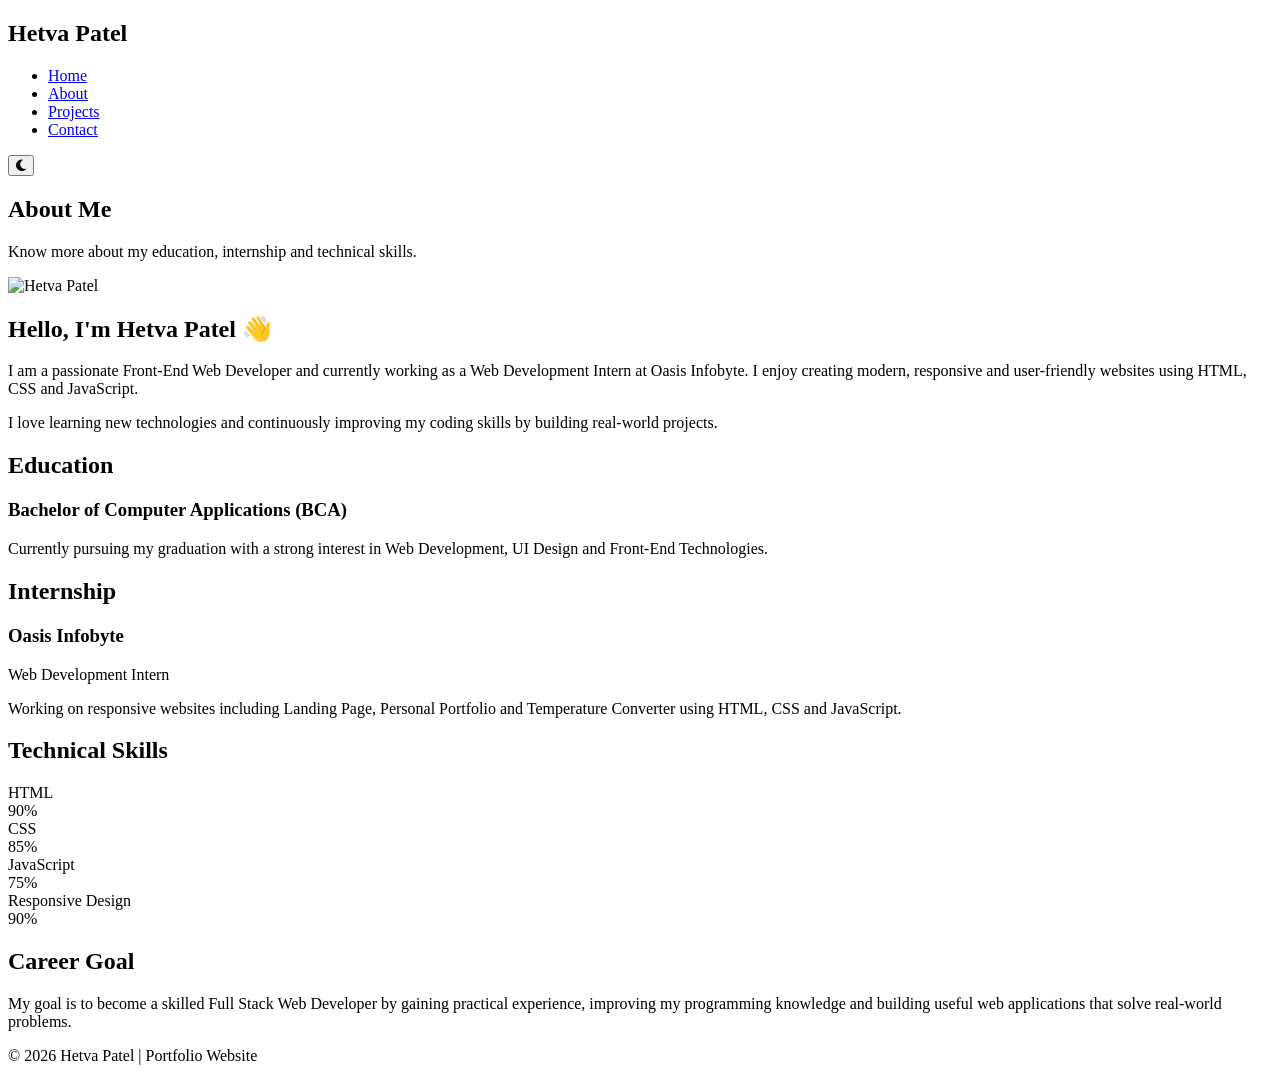
==== portfolio/about.html @ 074dbfac "Add about.html for personal portfolio page" ====
<!DOCTYPE html>
<html lang="en">

<head>

    <meta charset="UTF-8">
    <meta name="viewport" content="width=device-width, initial-scale=1.0">

    <title>About | Hetva Patel</title>

    <link rel="stylesheet" href="style.css">

    <link rel="stylesheet"
    href="https://cdnjs.cloudflare.com/ajax/libs/font-awesome/6.5.2/css/all.min.css">

</head>

<body>

<header>

    <nav class="navbar">

        <h2 class="logo">Hetva Patel</h2>

        <ul class="nav-links">

            <li><a href="index.html">Home</a></li>

            <li><a href="about.html" class="active">About</a></li>

            <li><a href="projects.html">Projects</a></li>

            <li><a href="contact.html">Contact</a></li>

        </ul>

        <button id="theme-btn">
            <i class="fa-solid fa-moon"></i>
        </button>

    </nav>

</header>


<section class="page-banner">

    <h1>About Me</h1>

    <p>Know more about my education, internship and technical skills.</p>

</section>


<section class="about-container">

    <div class="about-image">

        <img src="profile.jpg" alt="Hetva Patel">

    </div>

    <div class="about-text">

        <h2>Hello, I'm Hetva Patel 👋</h2>

        <p>

            I am a passionate Front-End Web Developer and currently
            working as a Web Development Intern at Oasis Infobyte.

            I enjoy creating modern, responsive and user-friendly
            websites using HTML, CSS and JavaScript.

        </p>

        <p>

            I love learning new technologies and continuously improving
            my coding skills by building real-world projects.

        </p>

    </div>

</section>


<section class="education">

    <h2>Education</h2>

    <div class="info-card">

        <h3>Bachelor of Computer Applications (BCA)</h3>

        <p>

            Currently pursuing my graduation with a strong interest
            in Web Development, UI Design and Front-End Technologies.

        </p>

    </div>

</section>


<section class="education">

    <h2>Internship</h2>

    <div class="info-card">

        <h3>Oasis Infobyte</h3>

        <p>

            Web Development Intern

        </p>

        <p>

            Working on responsive websites including Landing Page,
            Personal Portfolio and Temperature Converter using
            HTML, CSS and JavaScript.

        </p>

    </div>

</section>


<section class="skills">

<h2>Technical Skills</h2>

<div class="skill">

    <span>HTML</span>

    <div class="progress">

        <div class="progress-bar html">

            90%

        </div>

    </div>

</div>

<div class="skill">

    <span>CSS</span>

    <div class="progress">

        <div class="progress-bar css">

            85%

        </div>

    </div>

</div>

<div class="skill">

    <span>JavaScript</span>

    <div class="progress">

        <div class="progress-bar js">

            75%

        </div>

    </div>

</div>

<div class="skill">

    <span>Responsive Design</span>

    <div class="progress">

        <div class="progress-bar responsive">

            90%

        </div>

    </div>

</div>

</section>


<section class="career">

<h2>Career Goal</h2>

<p>

My goal is to become a skilled Full Stack Web Developer by gaining
practical experience, improving my programming knowledge and
building useful web applications that solve real-world problems.

</p>

</section>


<footer>

<p>

© 2026 Hetva Patel | Portfolio Website

</p>

</footer>

<script src="script.js"></script>

</body>

</html>
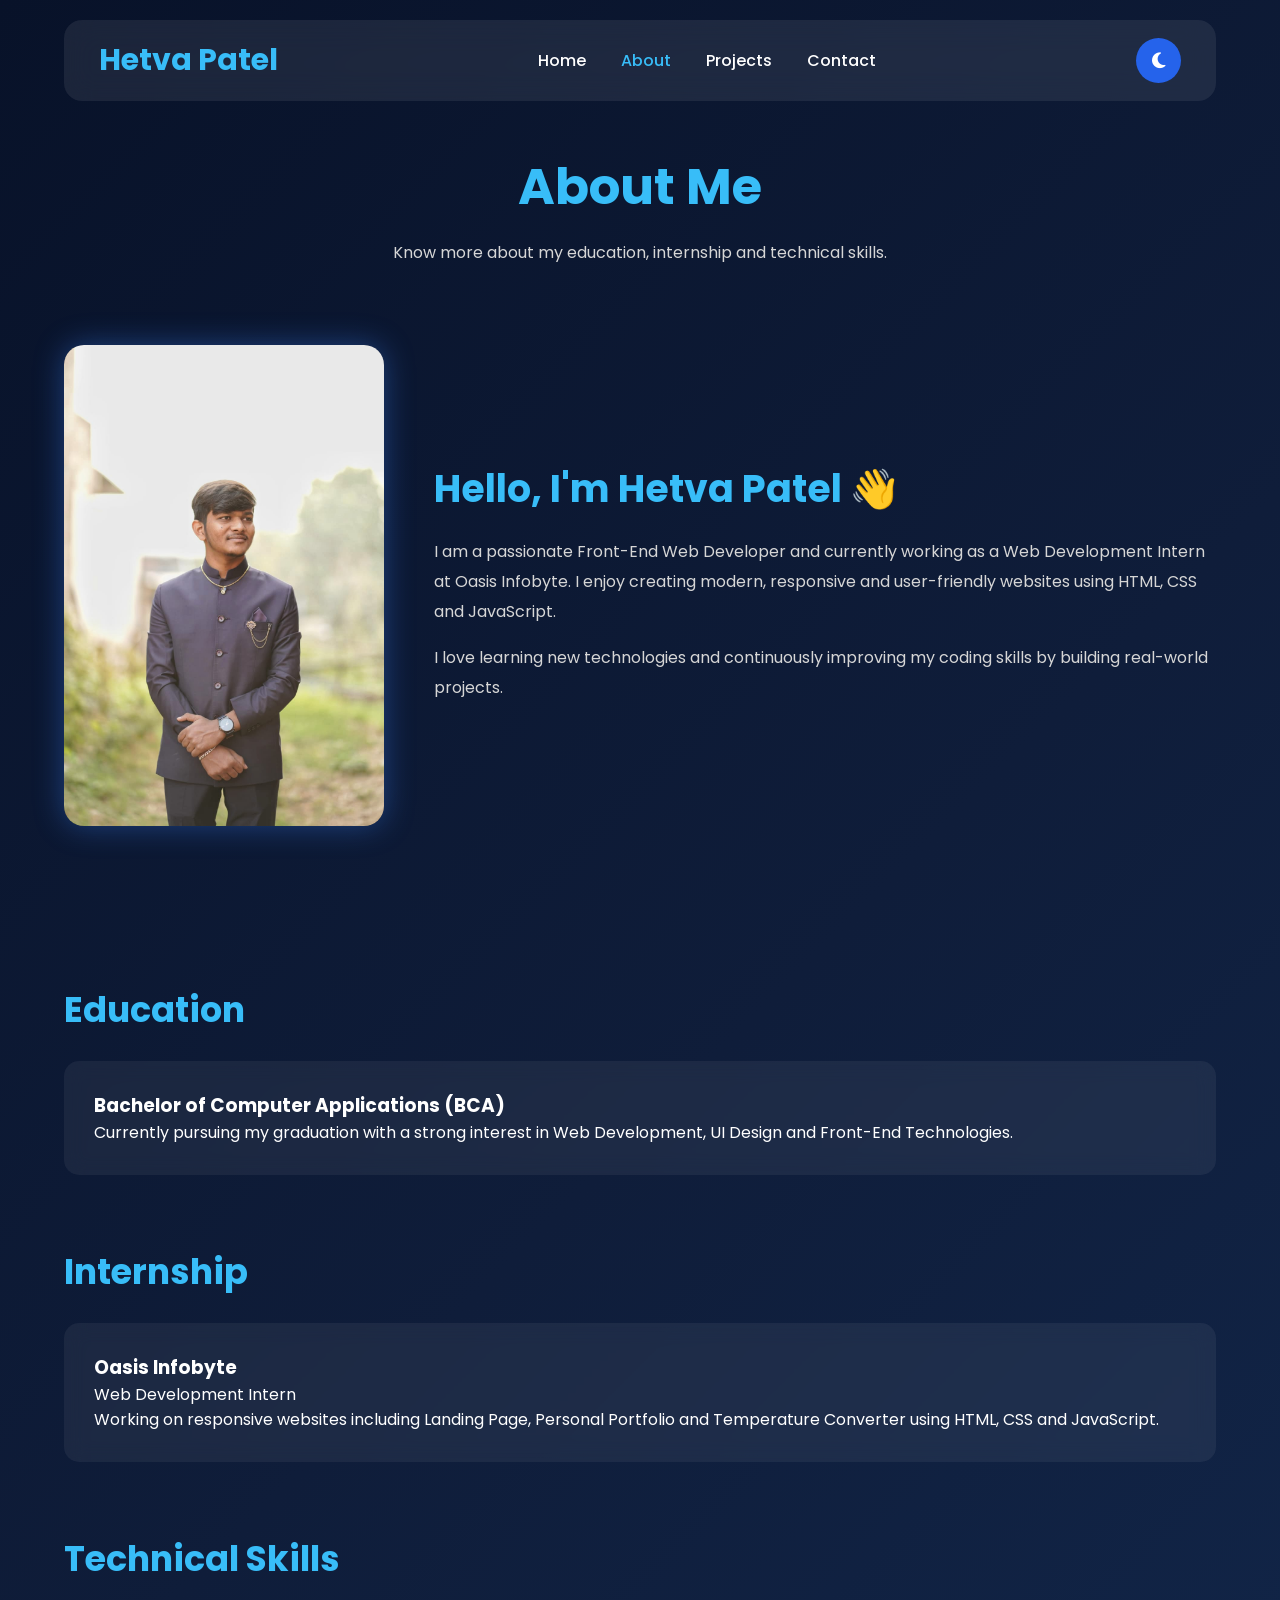
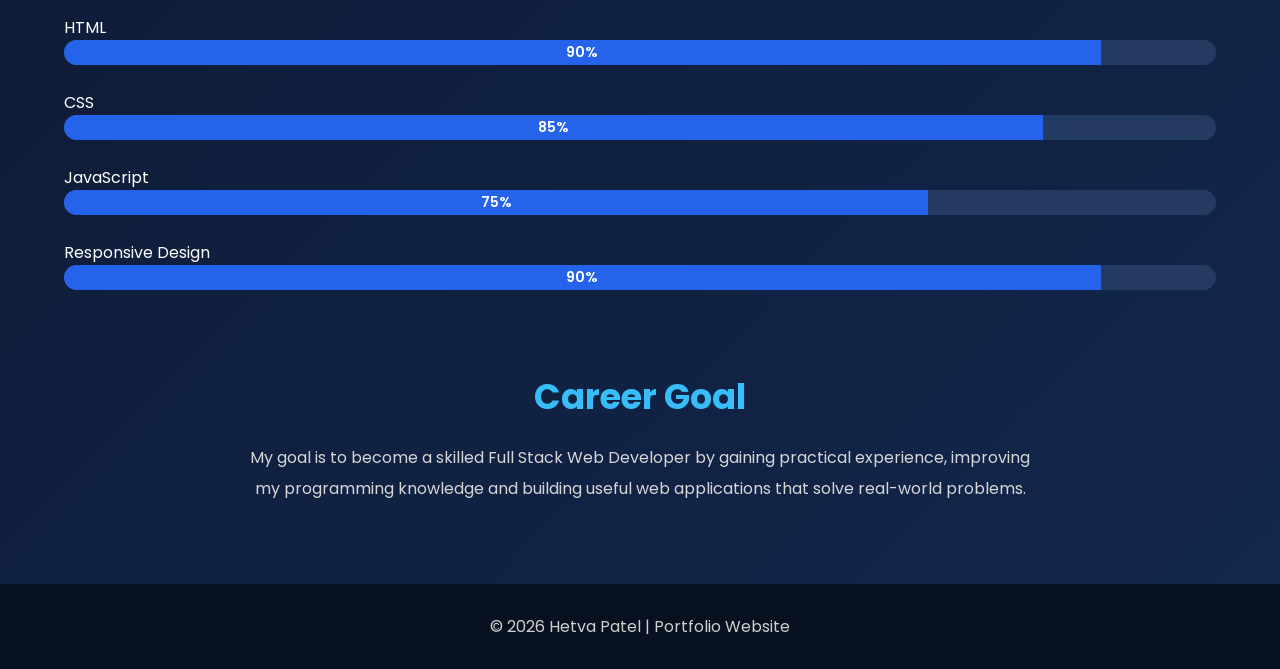
==== commit efd823a2: "Update profile image in about.html" ====
--- a/portfolio/about.html
+++ b/portfolio/about.html
@@ -57,7 +57,7 @@
 
     <div class="about-image">
 
-        <img src="profile.jpg" alt="Hetva Patel">
+        <img src="hetva.jpg" alt="Hetva Patel">
 
     </div>
 
--- a/portfolio/style.css
+++ b/portfolio/style.css
@@ -0,0 +1,994 @@
+/* ===========================
+   Google Font & Reset
+=========================== */
+
+@import url('https://fonts.googleapis.com/css2?family=Poppins:wght@300;400;500;600;700&display=swap');
+
+*{
+    margin:0;
+    padding:0;
+    box-sizing:border-box;
+    font-family:'Poppins',sans-serif;
+}
+
+html{
+    scroll-behavior:smooth;
+}
+
+body{
+    background:linear-gradient(135deg,#081229,#0f1d3a,#12284d);
+    color:#ffffff;
+    overflow-x:hidden;
+}
+
+/* ===========================
+   Loader
+=========================== */
+
+.loader{
+    position:fixed;
+    top:0;
+    left:0;
+    width:100%;
+    height:100%;
+    background:#081229;
+    z-index:9999;
+    display:flex;
+    justify-content:center;
+    align-items:center;
+}
+
+.loader::after{
+    content:"";
+    width:60px;
+    height:60px;
+    border:6px solid #ffffff;
+    border-top:6px solid #3b82f6;
+    border-radius:50%;
+    animation:spin 1s linear infinite;
+}
+
+@keyframes spin{
+    to{
+        transform:rotate(360deg);
+    }
+}
+
+/* ===========================
+   Navigation
+=========================== */
+
+header{
+    width:100%;
+    position:fixed;
+    top:0;
+    left:0;
+    z-index:1000;
+}
+
+.navbar{
+    width:90%;
+    margin:auto;
+    margin-top:20px;
+    display:flex;
+    justify-content:space-between;
+    align-items:center;
+    padding:18px 35px;
+
+    background:rgba(255,255,255,.08);
+    backdrop-filter:blur(15px);
+
+    border-radius:18px;
+}
+
+.logo{
+    color:#38bdf8;
+    font-size:30px;
+}
+
+.nav-links{
+    list-style:none;
+    display:flex;
+    gap:35px;
+}
+
+.nav-links a{
+    color:white;
+    text-decoration:none;
+    font-weight:500;
+    transition:.3s;
+}
+
+.nav-links a:hover,
+.nav-links .active{
+    color:#38bdf8;
+}
+
+#theme-btn{
+    width:45px;
+    height:45px;
+    border:none;
+    border-radius:50%;
+    cursor:pointer;
+    background:#2563eb;
+    color:white;
+    font-size:18px;
+    transition:.3s;
+}
+
+#theme-btn:hover{
+    transform:rotate(180deg);
+}
+
+/* ===========================
+   Hero Section
+=========================== */
+
+.hero{
+    min-height:100vh;
+
+    display:flex;
+    justify-content:space-between;
+    align-items:center;
+
+    width:90%;
+    margin:auto;
+    padding-top:120px;
+}
+
+.hero-text{
+    width:55%;
+}
+
+.hero-text p:first-child{
+    color:#38bdf8;
+    font-size:22px;
+}
+
+.hero-text h1{
+    font-size:65px;
+    margin:15px 0;
+}
+
+.hero-text h2{
+    color:#60a5fa;
+    margin-bottom:25px;
+    font-size:35px;
+}
+
+.description{
+    color:#d4d4d4;
+    line-height:1.8;
+    max-width:600px;
+}
+
+/* Buttons */
+
+.hero-buttons{
+    margin-top:35px;
+}
+
+.btn{
+    display:inline-block;
+    padding:14px 34px;
+    border-radius:50px;
+    text-decoration:none;
+    color:white;
+    background:#2563eb;
+    margin-right:18px;
+    transition:.3s;
+}
+
+.btn:hover{
+    transform:translateY(-5px);
+    background:#1d4ed8;
+}
+
+.secondary{
+    background:transparent;
+    border:2px solid #38bdf8;
+}
+
+.secondary:hover{
+    background:#38bdf8;
+    color:#081229;
+}
+
+/* ===========================
+   Social Icons
+=========================== */
+
+.social-icons{
+    margin-top:40px;
+}
+
+.social-icons a{
+    color:white;
+    font-size:24px;
+    margin-right:18px;
+    transition:.3s;
+}
+
+.social-icons a:hover{
+    color:#38bdf8;
+    transform:translateY(-5px);
+}
+
+/* ===========================
+   Profile Image
+=========================== */
+
+.hero-image{
+    width:40%;
+    display:flex;
+    justify-content:center;
+}
+
+.hero-image img{
+
+    width:360px;
+    height:360px;
+
+    border-radius:50%;
+
+    object-fit:cover;
+
+    border:6px solid #3b82f6;
+
+    box-shadow:
+    0 0 25px #2563eb,
+    0 0 50px rgba(59,130,246,.4);
+
+    animation:float 4s ease-in-out infinite;
+
+}
+
+@keyframes float{
+
+    0%{
+        transform:translateY(0);
+    }
+
+    50%{
+        transform:translateY(-18px);
+    }
+
+    100%{
+        transform:translateY(0);
+    }
+
+}
+
+/* ===========================
+   Intro
+=========================== */
+
+.intro{
+
+    width:90%;
+    margin:100px auto;
+
+    text-align:center;
+
+}
+
+.intro h2{
+
+    font-size:40px;
+
+    margin-bottom:20px;
+
+    color:#38bdf8;
+
+}
+
+.intro p{
+
+    max-width:800px;
+
+    margin:auto;
+
+    color:#d6d6d6;
+
+    line-height:1.8;
+
+}
+
+/* ===========================
+   Footer
+=========================== */
+
+footer{
+
+    text-align:center;
+
+    padding:30px;
+
+    background:#07111f;
+
+    margin-top:80px;
+
+    color:#cfcfcf;
+
+}
+
+/* ===========================
+   Dark Mode
+=========================== */
+
+.light-mode{
+
+    background:#f4f7fb;
+
+    color:#222;
+
+}
+
+.light-mode header{
+
+    background:none;
+
+}
+
+.light-mode .navbar{
+
+    background:white;
+
+}
+
+.light-mode .nav-links a{
+
+    color:#222;
+
+}
+
+.light-mode .description,
+.light-mode .intro p{
+
+    color:#444;
+
+}
+
+.light-mode footer{
+
+    background:#e5e7eb;
+
+    color:#111;
+
+}
+
+/* ===========================
+   Responsive
+=========================== */
+
+@media(max-width:900px){
+
+.hero{
+
+    flex-direction:column-reverse;
+
+    text-align:center;
+
+}
+
+.hero-text,
+.hero-image{
+
+    width:100%;
+
+}
+
+.hero-image{
+
+    margin-bottom:40px;
+
+}
+
+.hero-image img{
+
+    width:260px;
+    height:260px;
+
+}
+
+.hero-text h1{
+
+    font-size:45px;
+
+}
+
+.hero-text h2{
+
+    font-size:26px;
+
+}
+
+.navbar{
+
+    flex-direction:column;
+    gap:20px;
+
+}
+
+.nav-links{
+
+    gap:18px;
+    flex-wrap:wrap;
+    justify-content:center;
+
+}
+
+}
+/* ===========================
+   Scroll To Top Button
+=========================== */
+
+#scrollTop{
+
+    position:fixed;
+
+    bottom:30px;
+
+    right:30px;
+
+    width:50px;
+
+    height:50px;
+
+    border:none;
+
+    border-radius:50%;
+
+    background:#2563eb;
+
+    color:#fff;
+
+    font-size:22px;
+
+    cursor:pointer;
+
+    display:none;
+
+    transition:.3s;
+
+    z-index:999;
+
+}
+
+#scrollTop:hover{
+
+    background:#1d4ed8;
+
+    transform:translateY(-5px);
+
+}
+
+/* ===========================
+   Fade Animation
+=========================== */
+
+.hero,
+.intro{
+
+    opacity:0;
+
+    transform:translateY(40px);
+
+    transition:1s;
+
+}
+
+.show{
+
+    opacity:1;
+
+    transform:translateY(0);
+
+}
+/* ======================
+   Page Banner
+====================== */
+
+.page-banner{
+
+padding:150px 20px 80px;
+
+text-align:center;
+
+}
+
+.page-banner h1{
+
+font-size:50px;
+
+color:#38bdf8;
+
+margin-bottom:15px;
+
+}
+
+.page-banner p{
+
+color:#d6d6d6;
+
+}
+
+
+/* ======================
+   About Section
+====================== */
+
+.about-container{
+
+width:90%;
+
+margin:auto;
+
+display:flex;
+
+align-items:center;
+
+justify-content:space-between;
+
+gap:50px;
+
+padding-bottom:80px;
+
+}
+
+.about-image img{
+
+width:320px;
+
+border-radius:20px;
+
+box-shadow:0 0 30px rgba(59,130,246,.4);
+
+}
+
+.about-text{
+
+flex:1;
+
+}
+
+.about-text h2{
+
+font-size:38px;
+
+margin-bottom:20px;
+
+color:#38bdf8;
+
+}
+
+.about-text p{
+
+line-height:1.9;
+
+color:#d6d6d6;
+
+margin-bottom:15px;
+
+}
+
+
+/* ======================
+   Education
+====================== */
+
+.education{
+
+width:90%;
+
+margin:70px auto;
+
+}
+
+.education h2{
+
+margin-bottom:25px;
+
+font-size:35px;
+
+color:#38bdf8;
+
+}
+
+.info-card{
+
+background:rgba(255,255,255,.06);
+
+padding:30px;
+
+border-radius:15px;
+
+backdrop-filter:blur(10px);
+
+}
+
+
+/* ======================
+   Skills
+====================== */
+
+.skills{
+
+width:90%;
+
+margin:70px auto;
+
+}
+
+.skills h2{
+
+font-size:35px;
+
+margin-bottom:30px;
+
+color:#38bdf8;
+
+}
+
+.skill{
+
+margin-bottom:25px;
+
+}
+
+.progress{
+
+background:#243b61;
+
+border-radius:30px;
+
+overflow:hidden;
+
+height:25px;
+
+}
+
+.progress-bar{
+
+height:100%;
+
+display:flex;
+
+justify-content:center;
+
+align-items:center;
+
+font-size:14px;
+
+font-weight:600;
+
+color:white;
+
+background:#2563eb;
+
+}
+
+.html{width:90%;}
+.css{width:85%;}
+.js{width:75%;}
+.responsive{width:90%;}
+
+
+/* ======================
+   Career Goal
+====================== */
+
+.career{
+
+width:90%;
+
+margin:80px auto;
+
+text-align:center;
+
+}
+
+.career h2{
+
+font-size:35px;
+
+color:#38bdf8;
+
+margin-bottom:20px;
+
+}
+
+.career p{
+
+max-width:800px;
+
+margin:auto;
+
+line-height:1.9;
+
+color:#d6d6d6;
+
+}
+
+
+/* ======================
+   Responsive
+====================== */
+
+@media(max-width:900px){
+
+.about-container{
+
+flex-direction:column;
+
+text-align:center;
+
+}
+
+.about-image img{
+
+width:250px;
+
+}
+
+}
+/* ===========================
+   Projects Section
+=========================== */
+
+.projects-container{
+
+    width:90%;
+
+    margin:70px auto;
+
+    display:grid;
+
+    grid-template-columns:repeat(auto-fit,minmax(320px,1fr));
+
+    gap:30px;
+
+}
+
+.project-card{
+
+    background:rgba(255,255,255,.08);
+
+    padding:35px;
+
+    border-radius:18px;
+
+    backdrop-filter:blur(10px);
+
+    transition:.4s;
+
+    text-align:center;
+
+}
+
+.project-card:hover{
+
+    transform:translateY(-12px);
+
+    box-shadow:0 0 25px rgba(56,189,248,.3);
+
+}
+
+.project-icon{
+
+    width:80px;
+
+    height:80px;
+
+    margin:auto;
+
+    border-radius:50%;
+
+    background:#2563eb;
+
+    display:flex;
+
+    justify-content:center;
+
+    align-items:center;
+
+    font-size:35px;
+
+    color:white;
+
+    margin-bottom:20px;
+
+}
+
+.project-card h3{
+
+    color:#38bdf8;
+
+    margin-bottom:15px;
+
+}
+
+.project-card p{
+
+    color:#d6d6d6;
+
+    line-height:1.7;
+
+    margin-bottom:20px;
+
+}
+
+.project-card h4{
+
+    margin-bottom:15px;
+
+}
+
+.project-card span{
+
+    display:inline-block;
+
+    background:#1d4ed8;
+
+    padding:8px 14px;
+
+    border-radius:20px;
+
+    margin:5px;
+
+    font-size:14px;
+
+}
+
+.project-buttons{
+
+    margin-top:25px;
+
+}
+
+.project-buttons .btn{
+
+    margin:8px;
+
+}
+/* ===========================
+   Contact Section
+=========================== */
+
+.contact-container{
+
+width:90%;
+
+margin:80px auto;
+
+display:grid;
+
+grid-template-columns:1fr 1fr;
+
+gap:40px;
+
+}
+
+.contact-info{
+
+background:rgba(255,255,255,.08);
+
+padding:35px;
+
+border-radius:18px;
+
+backdrop-filter:blur(12px);
+
+}
+
+.contact-info h2{
+
+color:#38bdf8;
+
+margin-bottom:20px;
+
+}
+
+.contact-info p{
+
+line-height:1.8;
+
+margin-bottom:30px;
+
+color:#d6d6d6;
+
+}
+
+.contact-item{
+
+display:flex;
+
+align-items:center;
+
+margin-bottom:20px;
+
+font-size:18px;
+
+}
+
+.contact-item i{
+
+width:45px;
+
+height:45px;
+
+background:#2563eb;
+
+border-radius:50%;
+
+display:flex;
+
+justify-content:center;
+
+align-items:center;
+
+margin-right:15px;
+
+}
+
+.contact-form{
+
+background:rgba(255,255,255,.08);
+
+padding:35px;
+
+border-radius:18px;
+
+backdrop-filter:blur(12px);
+
+}
+
+.contact-form input,
+.contact-form textarea{
+
+width:100%;
+
+padding:15px;
+
+margin-bottom:18px;
+
+border:none;
+
+border-radius:10px;
+
+background:rgba(255,255,255,.12);
+
+color:white;
+
+font-size:16px;
+
+outline:none;
+
+}
+
+.contact-form input::placeholder,
+.contact-form textarea::placeholder{
+
+color:#cccccc;
+
+}
+
+.contact-form button{
+
+width:100%;
+
+border:none;
+
+cursor:pointer;
+
+}
+
+@media(max-width:900px){
+
+.contact-container{
+
+grid-template-columns:1fr;
+
+}
+
+}
